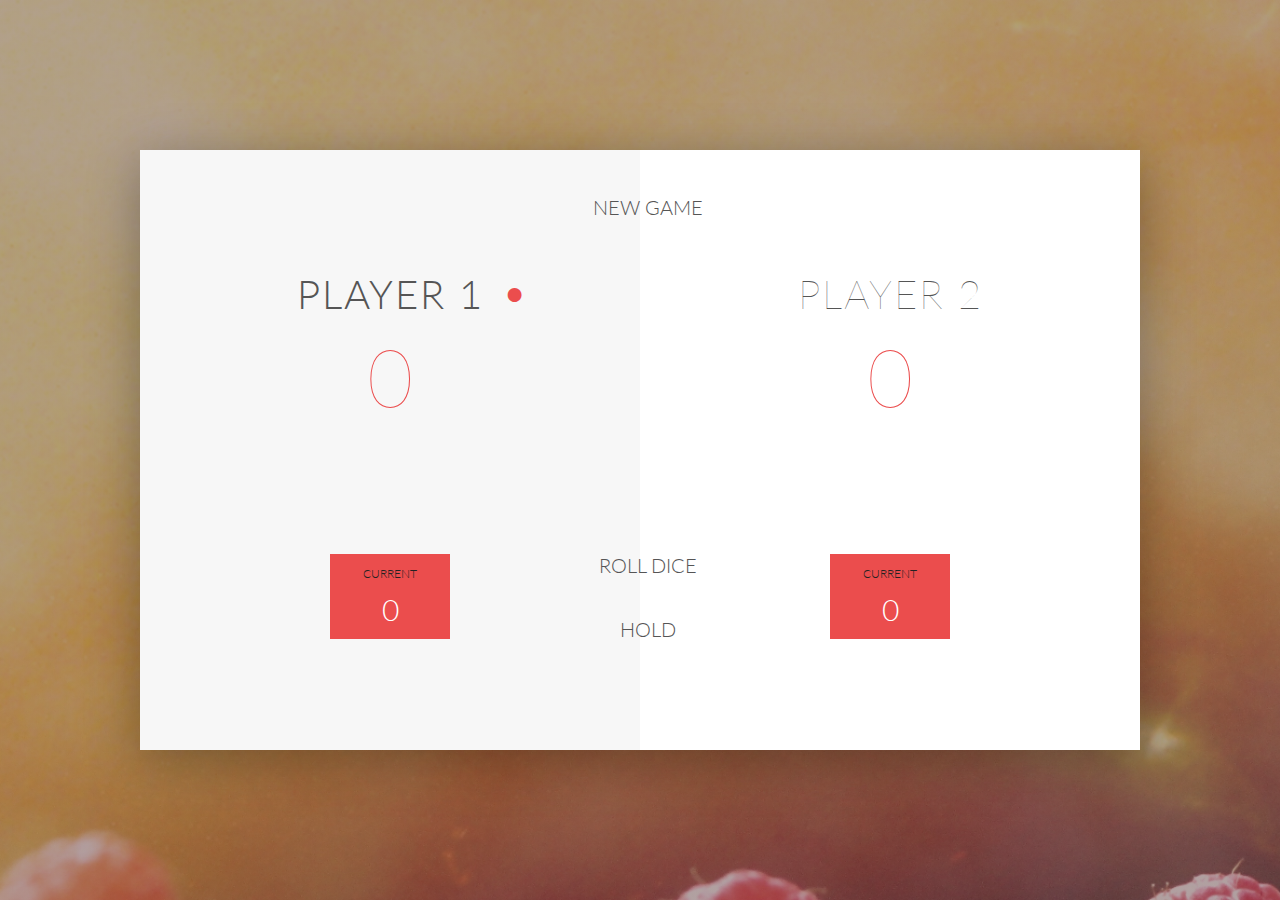
==== 4-DOM-pig-game/starter/index.html @ 4e9a73b5 "Dice Game" ====
<!DOCTYPE html>
<html lang="en">
    <head>
        <meta charset="UTF-8">
        <link href="https://fonts.googleapis.com/css?family=Lato:100,300,600" rel="stylesheet" type="text/css">
        <link href="http://code.ionicframework.com/ionicons/2.0.1/css/ionicons.min.css" rel="stylesheet" type="text/css">
        <link type="text/css" rel="stylesheet" href="style.css">
        
        <title>Pig Game</title>
    </head>

    <body>
        <div class="wrapper clearfix">
            <div class="player-0-panel active">
                <div class="player-name" id="name-0">Player 1</div>
                <div class="player-score" id="score-0">43</div>
                <div class="player-current-box">
                    <div class="player-current-label">Current</div>
                    <div class="player-current-score" id="current-0">11</div>
                </div>
            </div>
            
            <div class="player-1-panel">
                <div class="player-name" id="name-1">Player 2</div>
                <div class="player-score" id="score-1">72</div>
                <div class="player-current-box">
                    <div class="player-current-label">Current</div>
                    <div class="player-current-score" id="current-1">0</div>
                </div>
            </div>
            
            <button class="btn-new"><i class="ion-ios-plus-outline"></i>New game</button>
            <button class="btn-roll"><i class="ion-ios-loop"></i>Roll dice</button>
            <button class="btn-hold"><i class="ion-ios-download-outline"></i>Hold</button>
            
            <img src="dice-5.png" alt="Dice" class="dice">
        </div>
        
        <script src="app.js"></script>
    </body>
</html>
---- 4-DOM-pig-game/starter/style.css ----
/**********************************************
*** GENERAL
**********************************************/

* {
    margin: 0;
    padding: 0;
    box-sizing: border-box;
    
}

.clearfix::after {
    content: "";
    display: table;
    clear: both;
}

body {
    background-image: linear-gradient(rgba(62, 20, 20, 0.4), rgba(62, 20, 20, 0.4)), url(back.jpg);
    background-size: cover;
    background-position: center;
    font-family: Lato;
    font-weight: 300;
    position: relative;
    height: 100vh;
    color: #555;
}

.wrapper {
    width: 1000px;
    position: absolute;
    top: 50%;
    left: 50%;
    transform: translate(-50%, -50%);
    background-color: #fff;
    box-shadow: 0px 10px 50px rgba(0, 0, 0, 0.3);
    overflow: hidden;
}

.player-0-panel,
.player-1-panel {
    width: 50%;
    float: left;
    height: 600px;
    padding: 100px;
}



/**********************************************
*** PLAYERS
**********************************************/

.player-name {
    font-size: 40px;
    text-align: center;
    text-transform: uppercase;
    letter-spacing: 2px;
    font-weight: 100;
    margin-top: 20px;
    margin-bottom: 10px;
    position: relative;
}

.player-score {
    text-align: center;
    font-size: 80px;
    font-weight: 100;
    color: #EB4D4D;
    margin-bottom: 130px;
}

.active { background-color: #f7f7f7; }
.active .player-name { font-weight: 300; }

.active .player-name::after {
    content: "\2022";
    font-size: 47px;
    position: absolute;
    color: #EB4D4D;
    top: -7px;
    right: 10px;
    
}

.player-current-box {
    background-color: #EB4D4D;
    color: #fff;
    width: 40%;
    margin: 0 auto;
    padding: 12px;
    text-align: center;
}

.player-current-label {
    text-transform: uppercase;
    margin-bottom: 10px;
    font-size: 12px;
    color: #222;
}

.player-current-score {
    font-size: 30px;
}

button {
    position: absolute;
    width: 200px;
    left: 50%;
    transform: translateX(-50%);
    color: #555;
    background: none;
    border: none;
    font-family: Lato;
    font-size: 20px;
    text-transform: uppercase;
    cursor: pointer;
    font-weight: 300;
    transition: background-color 0.3s, color 0.3s;
}

button:hover { font-weight: 600; }
button:hover i { margin-right: 20px; }

button:focus {
    outline: none;
}

i {
    color: #EB4D4D;
    display: inline-block;
    margin-right: 15px;
    font-size: 32px;
    line-height: 1;
    vertical-align: text-top;
    margin-top: -4px;
    transition: margin 0.3s;
}

.btn-new { top: 45px;}
.btn-roll { top: 403px;}
.btn-hold { top: 467px;}

.dice {
    position: absolute;
    left: 50%;
    top: 178px;
    transform: translateX(-50%);
    height: 100px;
    box-shadow: 0px 10px 60px rgba(0, 0, 0, 0.10);
}

.winner { background-color: #f7f7f7; }
.winner .player-name { font-weight: 300; color: #EB4D4D; }
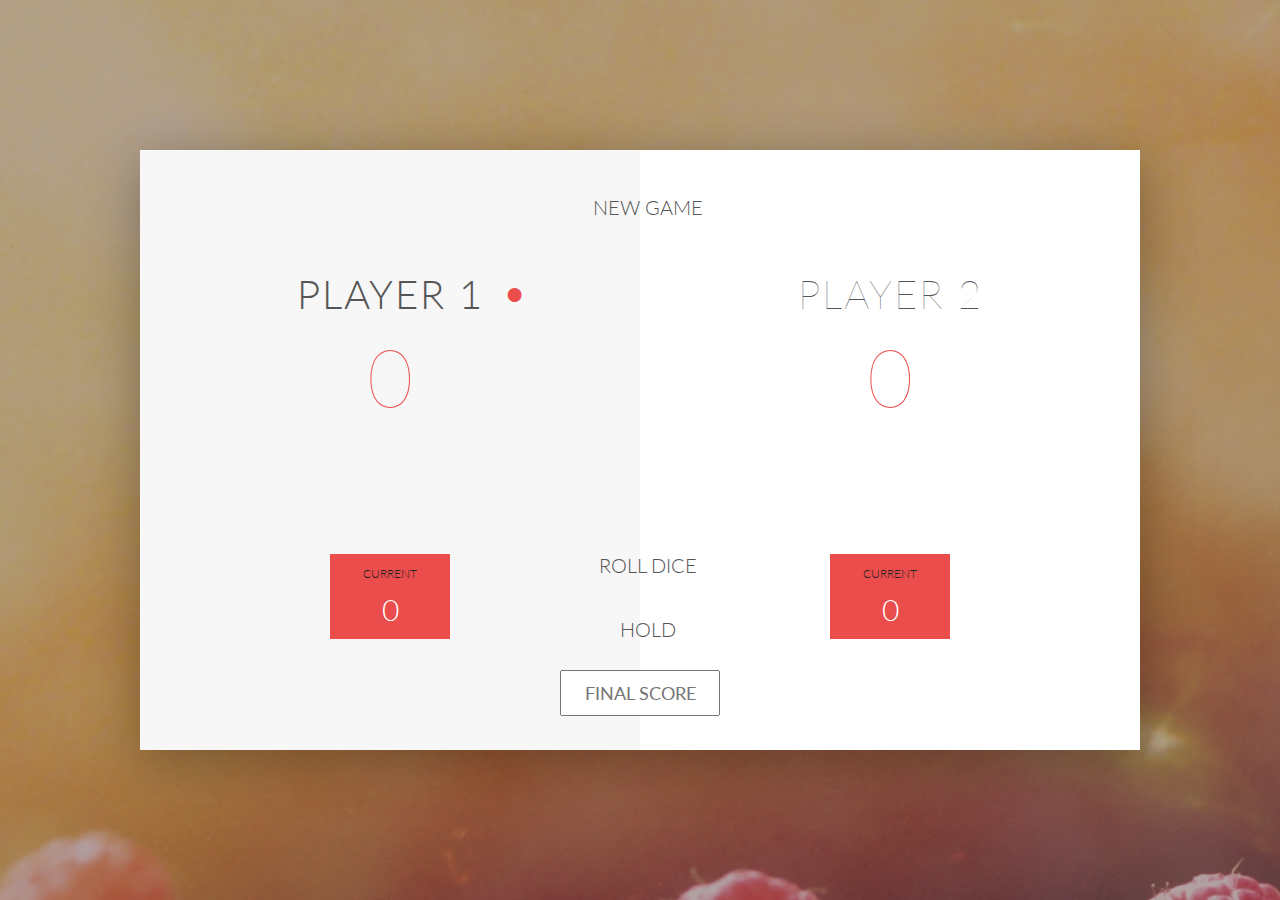
==== commit f0f85ab0: "winningScore" ====
--- a/4-DOM-pig-game/starter/index.html
+++ b/4-DOM-pig-game/starter/index.html
@@ -33,6 +33,7 @@
             <button class="btn-roll"><i class="ion-ios-loop"></i>Roll dice</button>
             <button class="btn-hold"><i class="ion-ios-download-outline"></i>Hold</button>
             
+            <input type="text" placeholder="Final score" class="final-score">
             <img src="dice-5.png" alt="Dice" class="dice">
         </div>
         
--- a/4-DOM-pig-game/starter/style.css
+++ b/4-DOM-pig-game/starter/style.css
@@ -1,6 +1,24 @@
 /**********************************************
 *** GENERAL
 **********************************************/
+.final-score {
+    position: absolute;
+    left: 50%;
+    transform: translateX(-50%);
+    top: 520px;
+    color: #555;
+    font-size: 18px;
+    font-family: 'Lato';
+    text-align: center;
+    padding: 10px;
+    width: 160px;
+    text-transform: uppercase;
+}
+
+.final-score:focus { outline: none; }
+
+#dice-1 { top: 120px; }
+#dice-2 { top: 250px; }
 
 * {
     margin: 0;
